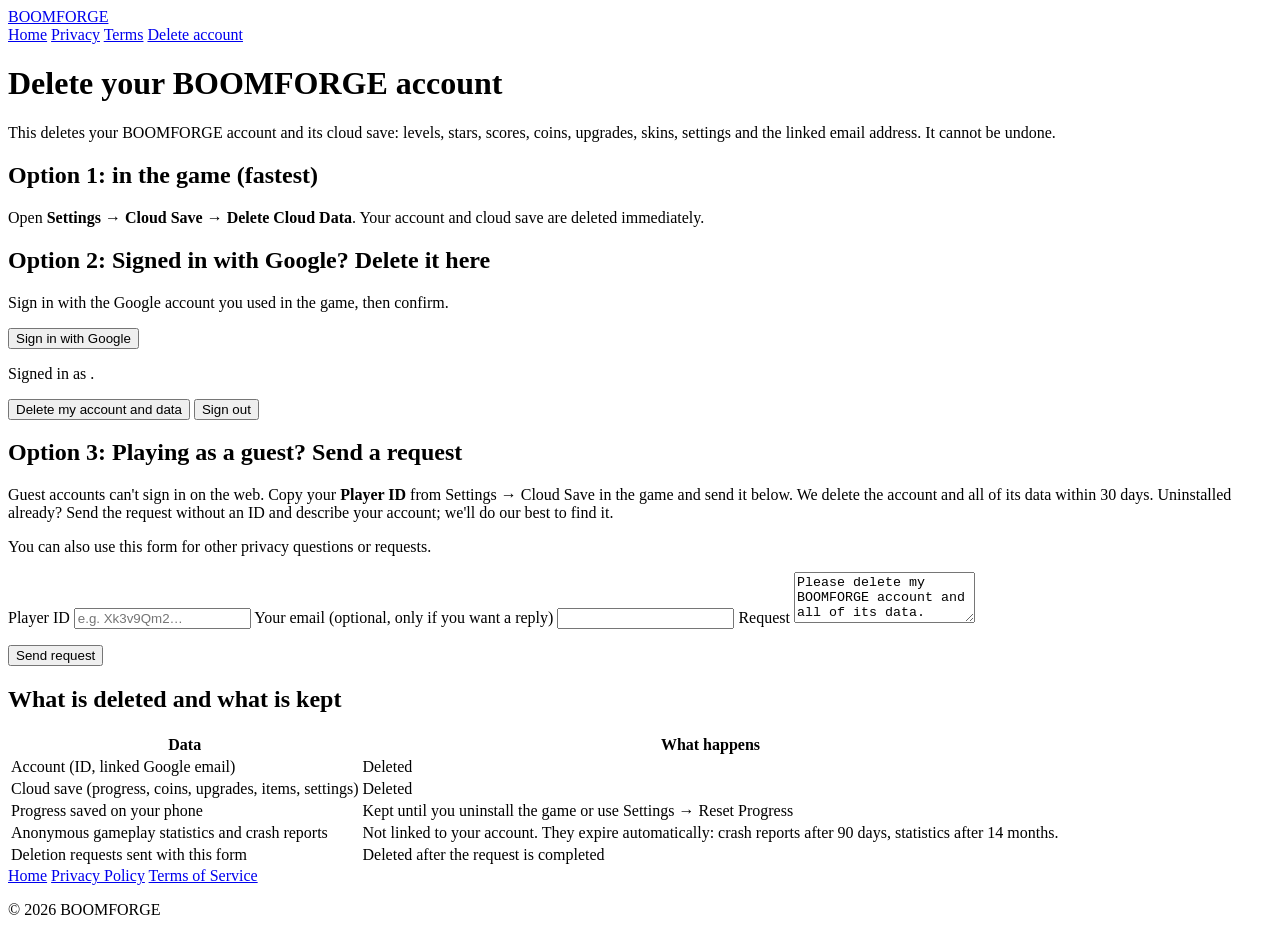
==== website/delete-account.html @ a979d63c "Final commit" ====
<!doctype html>
<html lang="en">
<head>
  <meta charset="utf-8">
  <meta name="viewport" content="width=device-width, initial-scale=1">
  <title>Delete BOOMFORGE Account</title>
  <meta name="description" content="Delete your BOOMFORGE account and cloud save, or send a privacy request.">
  <link rel="stylesheet" href="/style.css">
</head>
<body>
<div class="wrap">
  <header class="site">
    <a class="brand" href="/">BOOMFORGE</a>
    <nav>
      <a href="/">Home</a>
      <a href="/privacy">Privacy</a>
      <a href="/terms">Terms</a>
      <a href="/delete-account" aria-current="page">Delete account</a>
    </nav>
  </header>

  <h1>Delete your BOOMFORGE account</h1>
  <p class="muted">This deletes your BOOMFORGE account and its cloud save:
    levels, stars, scores, coins, upgrades, skins, settings and the linked
    email address. It cannot be undone.</p>

  <section class="panel">
    <h2>Option 1: in the game (fastest)</h2>
    <p>Open <b>Settings → Cloud Save → Delete Cloud Data</b>. Your account
      and cloud save are deleted immediately.</p>
  </section>

  <section class="panel" id="google">
    <h2>Option 2: Signed in with Google? Delete it here</h2>
    <p>Sign in with the Google account you used in the game, then confirm.</p>
    <div id="signed-out">
      <button class="btn" id="sign-in">Sign in with Google</button>
    </div>
    <div id="signed-in" class="hidden">
      <p>Signed in as <b id="who"></b>.</p>
      <button class="btn red" id="delete">Delete my account and data</button>
      <button class="btn navy" id="sign-out">Sign out</button>
    </div>
    <p class="status" id="google-status" role="status"></p>
  </section>

  <section class="panel" id="request">
    <h2>Option 3: Playing as a guest? Send a request</h2>
    <p>Guest accounts can't sign in on the web. Copy your <b>Player ID</b>
      from Settings → Cloud Save in the game and send it below. We delete the
      account and all of its data within 30 days. Uninstalled already? Send
      the request without an ID and describe your account; we'll do our best
      to find it.</p>
    <p class="small muted">You can also use this form for other privacy
      questions or requests.</p>
    <form id="request-form">
      <label for="player-id">Player ID</label>
      <input id="player-id" name="playerId" maxlength="64" autocomplete="off"
        placeholder="e.g. Xk3v9Qm2…">
      <label for="contact">Your email (optional, only if you want a reply)</label>
      <input id="contact" name="contact" type="email" maxlength="120" autocomplete="email">
      <label for="note">Request</label>
      <textarea id="note" name="note" rows="3" maxlength="1000">Please delete my BOOMFORGE account and all of its data.</textarea>
      <p><button class="btn red" type="submit" id="send">Send request</button></p>
    </form>
    <p class="status" id="request-status" role="status"></p>
  </section>

  <section class="panel">
    <h2>What is deleted and what is kept</h2>
    <div class="table-scroll">
      <table>
        <tr><th>Data</th><th>What happens</th></tr>
        <tr><td>Account (ID, linked Google email)</td><td>Deleted</td></tr>
        <tr><td>Cloud save (progress, coins, upgrades, items, settings)</td><td>Deleted</td></tr>
        <tr><td>Progress saved on your phone</td><td>Kept until you uninstall the game or use Settings → Reset Progress</td></tr>
        <tr><td>Anonymous gameplay statistics and crash reports</td><td>Not linked to your account. They expire automatically: crash reports after 90 days, statistics after 14 months.</td></tr>
        <tr><td>Deletion requests sent with this form</td><td>Deleted after the request is completed</td></tr>
      </table>
    </div>
  </section>

  <footer>
    <a href="/">Home</a>
    <a href="/privacy">Privacy Policy</a>
    <a href="/terms">Terms of Service</a>
    <p>&copy; 2026 BOOMFORGE</p>
  </footer>
</div>
<script type="module" src="/delete-account.js"></script>
</body>
</html>
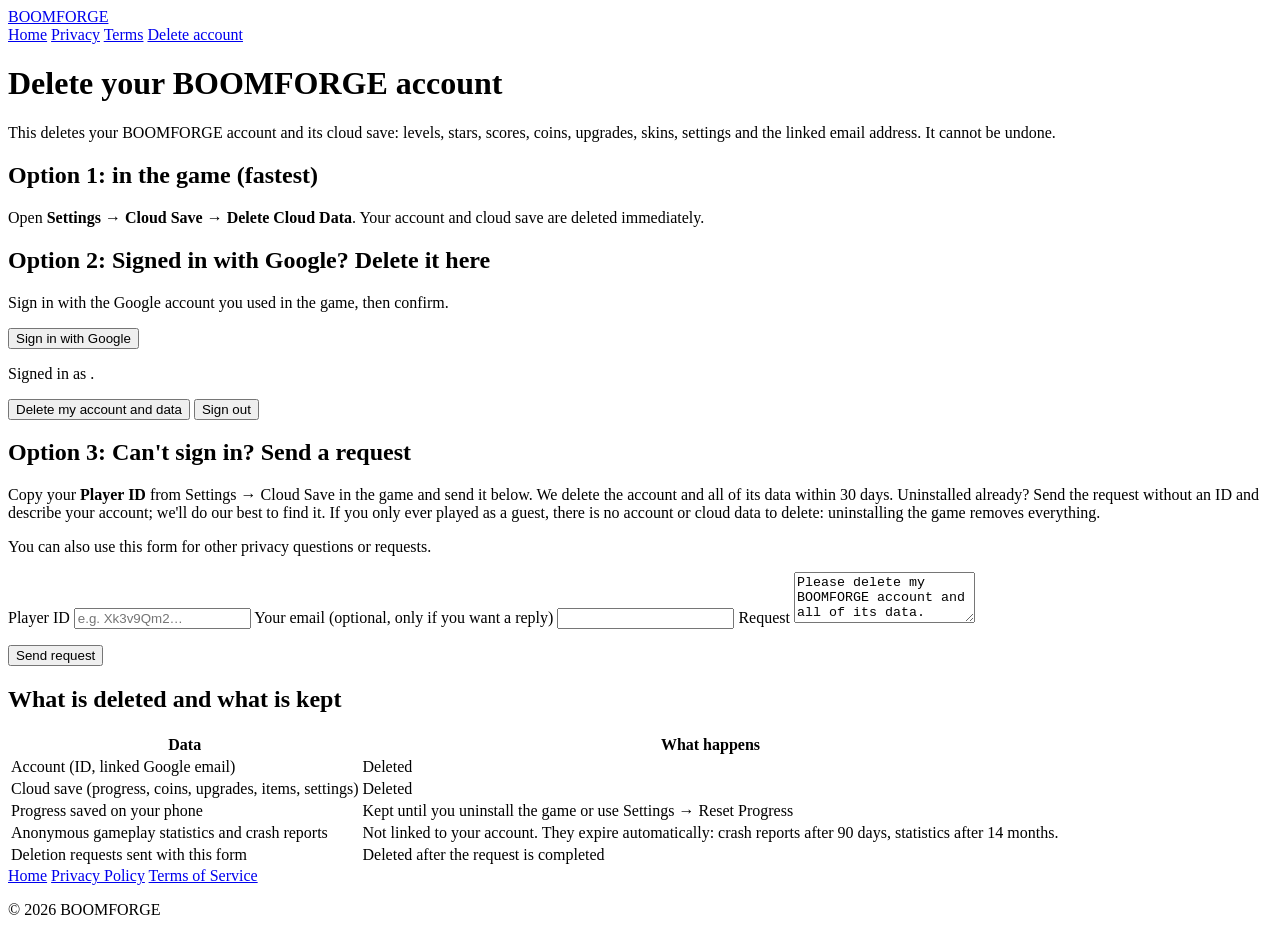
==== commit cba4db00: "Prepare BOOMFORGE for Google Play Rework bosses around a thrown ball supply, add the first-launch ac" ====
--- a/website/delete-account.html
+++ b/website/delete-account.html
@@ -45,12 +45,13 @@
   </section>
 
   <section class="panel" id="request">
-    <h2>Option 3: Playing as a guest? Send a request</h2>
-    <p>Guest accounts can't sign in on the web. Copy your <b>Player ID</b>
-      from Settings → Cloud Save in the game and send it below. We delete the
-      account and all of its data within 30 days. Uninstalled already? Send
-      the request without an ID and describe your account; we'll do our best
-      to find it.</p>
+    <h2>Option 3: Can't sign in? Send a request</h2>
+    <p>Copy your <b>Player ID</b> from Settings → Cloud Save in the game and
+      send it below. We delete the account and all of its data within 30 days.
+      Uninstalled already? Send the request without an ID and describe your
+      account; we'll do our best to find it. If you only ever played as a
+      guest, there is no account or cloud data to delete: uninstalling the
+      game removes everything.</p>
     <p class="small muted">You can also use this form for other privacy
       questions or requests.</p>
     <form id="request-form">
